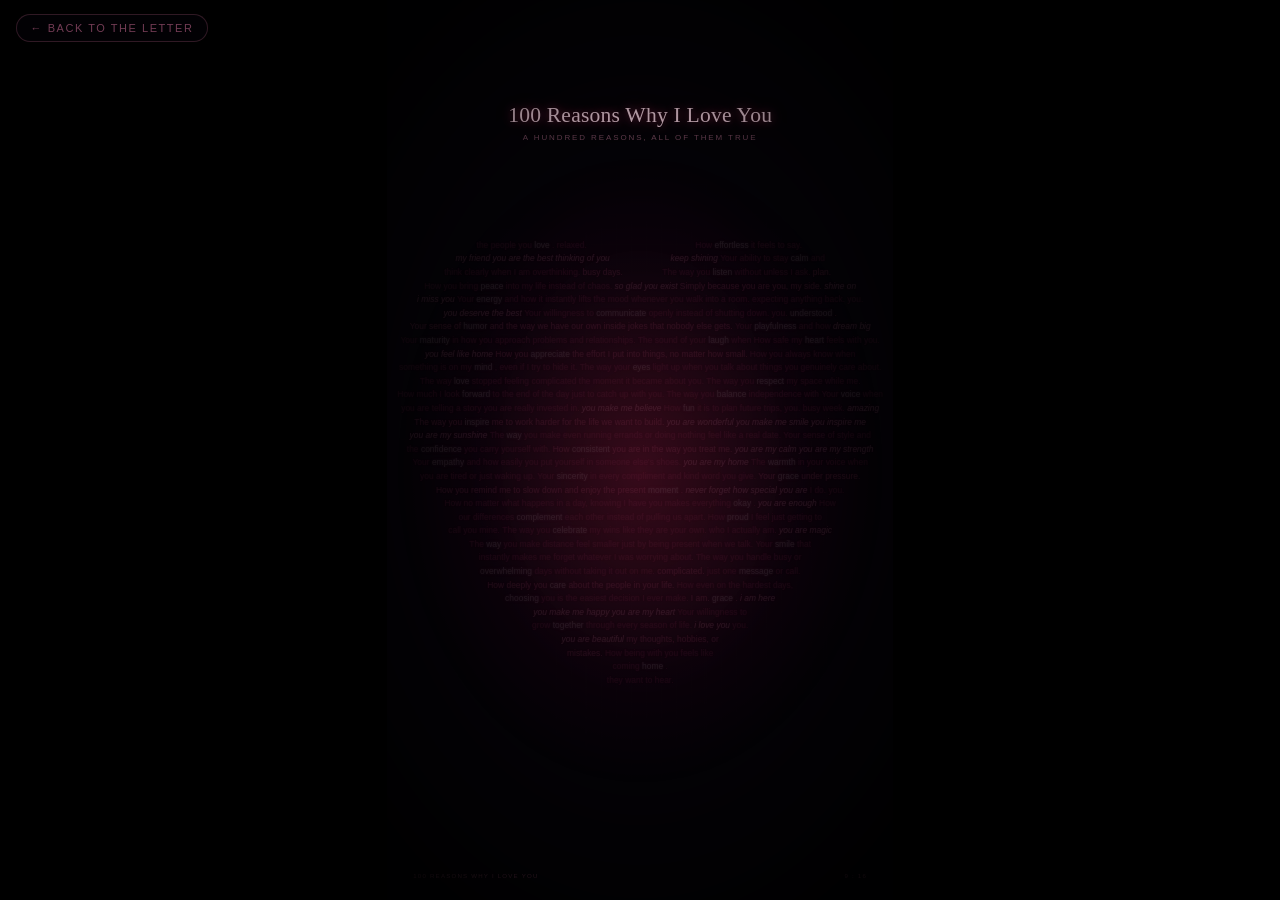
==== 100_Reasons/index.html @ 07a112a4 "Add files via upload" ====
<!DOCTYPE html>
<html lang="en">
<head>
<meta charset="utf-8">
<meta name="viewport" content="width=device-width, initial-scale=1">
<title>100 Reasons Why I Love You</title>
<link rel="stylesheet" href="heart.css">
</head>
<body>

<div id="stage">
 <div class="fitbox" id="fitbox">
  <div class="scene portrait" id="scene">
    <div class="bloom"></div>
    <div class="dust" id="dust"></div>
    <div class="heart" id="heart"></div>

    <div class="title">
      <h1>100 Reasons Why I Love You</h1>
      <p>a hundred reasons, all of them true</p>
    </div>

    <div class="labels">
      <span>100 REASONS WHY I LOVE YOU</span>
      <span id="ratio">9 : 16</span>
    </div>

    <div class="vignette"></div>
  </div>
 </div>
</div>

<div id="hint">v &mdash; vertical / horizontal &nbsp;&middot;&nbsp; space &mdash; pause &nbsp;&middot;&nbsp; r &mdash; reshuffle &nbsp;&middot;&nbsp; h &mdash; hide title</div>

<a class="back-link" href="../Posting_Your_GF/index.html">&larr; Back to the letter</a>

<script>
(function () {
  "use strict";

  /* =====================================================================
     CONTENT
     ===================================================================== */
  const STATEMENTS = [
    "The way your *eyes* light up when you talk about things you genuinely care about.",
    "How *effortless* it feels to talk to you, even when we have nothing specific to say.",
    "The sound of your *laugh* when something catches you completely off guard.",
    "How *safe* and grounded I feel whenever I am around you or talking to you.",
    "Your *patience* when things get stressful or complicated.",
    "The way you remember small *details* about my day and ask about them later.",
    "How you make ordinary, *quiet* moments feel memorable.",
    "Your *honesty*, even when it is easier to just tell someone what they want to hear.",
    "The way you *smile* right before you tell a joke or a story.",
    "How deeply you *care* about the people in your life.",
    "Your *resilience* when things do not go according to plan.",
    "The *comfort* of just sitting in silence with you without it ever feeling awkward.",
    "How you push me to be a better person without ever making me feel like I am not enough.",
    "Your sense of *humor* and the way we have our own inside jokes that nobody else gets.",
    "The way you look when you are *focused* on something you are working on.",
    "How you always know when something is on my *mind*, even if I try to hide it.",
    "Your *kindness* to people, even when nobody is watching.",
    "The *warmth* in your voice when you are tired or just waking up.",
    "How *excited* you get over the little things.",
    "The way you make me feel heard and *understood*.",
    "Your perspective on life and how you handle challenges with *grace*.",
    "How every plan for the *future* automatically feels better when you are in it.",
    "The way you *listen* without immediately trying to fix everything, unless I ask.",
    "Your loyalty and how fiercely you stand by the people you *love*.",
    "How *natural* it feels to be completely myself around you.",
    "The way you check in just to make sure I got *home* safe or ate properly.",
    "Your *creativity* and the unique way you see the world.",
    "How you never hold grudges and actually want to work through things *together*.",
    "The way you look at me when we are in a crowded *room*.",
    "How you turn a bad day around with just one *message* or call.",
    "Your *determination* when you set your mind to a goal.",
    "The softness in your *heart* despite how strong you are.",
    "How *fun* it is to plan future trips, dates, and simple everyday routines with you.",
    "Your *taste* in music, shows, and all the random things you introduce me to.",
    "The *way* you apologize sincerely when you are wrong and forgive easily when I am.",
    "How much effort you put into our relationship, even on busy days.",
    "Your thoughtfulness in the small gestures you do without expecting anything back.",
    "The *way* you make distance feel smaller just by being present when we talk.",
    "How *proud* I feel just getting to call you mine.",
    "Your *energy* and how it instantly lifts the mood whenever you walk into a room.",
    "The way you take *care* of yourself and the people around you.",
    "How easy it is to *trust* you completely.",
    "Your *curiosity* and willingness to try new things with me.",
    "The way you get slightly *competitive* over silly games or debates.",
    "How you never make me feel *judged* for my thoughts, hobbies, or mistakes.",
    "Your *voice* when you are telling a story you are really invested in.",
    "The way you *value* quality time over expensive or flashy things.",
    "How *supportive* you are of my goals and passions.",
    "Your ability to stay *calm* and think clearly when I am overthinking.",
    "The way you *celebrate* my wins like they are your own.",
    "How *comfortable* it feels to share my fears and insecurities with you.",
    "Your *authenticity* in a world where so many people try to be someone else.",
    "The way you look when you are genuinely *happy* and relaxed.",
    "How we can talk for *hours* and still feel like we ran out of time.",
    "Your *empathy* and how easily you put yourself in someone else's shoes.",
    "The way you *respect* my space while still making me feel wanted.",
    "How much I look *forward* to the end of the day just to catch up with you.",
    "Your intelligence and how much I enjoy having real, *deep* conversations with you.",
    "The way you remember my *favorite* foods, drinks, and random preferences.",
    "How you bring *peace* into my life instead of chaos.",
    "Your *smile* that instantly makes me forget whatever I was worrying about.",
    "The way you handle busy or *overwhelming* days without taking it out on me.",
    "How our differences *complement* each other instead of pulling us apart.",
    "Your willingness to *communicate* openly instead of shutting down.",
    "The *way* you make even running errands or doing nothing feel like a real date.",
    "How *consistent* you are in the way you treat me.",
    "Your *gentleness* when someone is hurting or going through a hard time.",
    "The way you *inspire* me to work harder for the life we want to build.",
    "How *effortlessly* we fall back into rhythm even after a long, busy week.",
    "Your sense of style and the *confidence* you carry yourself with.",
    "The way you make me *laugh* when I am trying to stay serious.",
    "How you *appreciate* the effort I put into things, no matter how small.",
    "Your *maturity* in how you approach problems and relationships.",
    "The way you say my *name*.",
    "How safe my *heart* feels with you.",
    "Your ability to find *silver* linings even in frustrating situations.",
    "The way you share your thoughts, *dreams*, and worries with me.",
    "How much better I have become at communicating since being with you.",
    "Your *warmth*, both in how you speak and how you love.",
    "The way you make me feel *chosen* every single day.",
    "How *natural* it feels to imagine growing older with you.",
    "Your *playfulness* and how you never take life too seriously all the time.",
    "The way you stand up for what you *believe* in.",
    "How you *listen* to the things I ramble about even if they are completely random.",
    "Your *grace* under pressure.",
    "The way you make me feel *appreciated* for who I actually am.",
    "How every *memory* with you is one I want to keep replaying.",
    "Your *sincerity* in every compliment and kind word you give.",
    "The way you *balance* independence with closeness in our relationship.",
    "How you remind me to slow down and enjoy the present *moment*.",
    "Your *heart*, which is genuinely one of the best things about you.",
    "The way you look forward to our *future* just as much as I do.",
    "How being with you feels like coming *home*.",
    "Your willingness to grow *together* through every season of life.",
    "The way you bring out the *softest*, happiest version of me.",
    "How no matter what happens in a day, knowing I have you makes everything *okay*.",
    "Your *presence* in my life, which I never take for granted.",
    "The way *love* stopped feeling complicated the moment it became about you.",
    "How even on the hardest days, *choosing* you is the easiest decision I ever make.",
    "Simply because you are you, and there is *nobody* else I would ever want by my side.",
  ];

  const PHRASES = [
    "you are my sunshine", "amazing", "you make days brighter", "believe in yourself",
    "thinking of you", "always in my heart", "you are loved", "i miss you",
    "i adore you", "you are the best", "you make me smile", "you are my everything",
    "i love you", "i am thinking of you", "my friend", "i am grateful for you",
    "you are my heart", "you make me happy", "i am here for you", "you are wonderful",
    "keep shining", "you are enough", "so glad you exist", "you inspire me",
    "your smile brightens everything", "i am proud of you", "you are my calm",
    "dream big", "you are magic", "i treasure you", "you make me believe",
    "never forget how special you are", "you are my home", "i choose you",
    "you are beautiful", "i believe in you", "you deserve the best", "you are loved",
    "i am here", "your kindness is a gift", "you are my favorite person",
    "you make life better", "you are one of a kind", "i am so grateful",
    "you are my strength", "shine on", "you are gorgeous", "you feel like home",
    "i adore you", "you make me feel seen", "you are my safe place", "i love you so much"
  ];

  /* =====================================================================
     HELPERS
     ===================================================================== */
  function clamp(v, lo, hi) { return v < lo ? lo : v > hi ? hi : v; }
  function mulberry32(seed) {
    let a = seed >>> 0;
    return function () {
      a |= 0; a = (a + 0x6D2B79F5) | 0;
      let t = Math.imul(a ^ (a >>> 15), 1 | a);
      t = (t + Math.imul(t ^ (t >>> 7), 61 | t)) ^ t;
      return ((t ^ (t >>> 14)) >>> 0) / 4294967296;
    };
  }
  function makeRng(seed) {
    const r = mulberry32(seed);
    r.range = (a, b) => a + r() * (b - a);
    r.int = (a, b) => Math.floor(a + r() * (b - a + 1));
    r.choice = (a) => a[Math.floor(r() * a.length)];
    r.shuffle = (arr) => {
      for (let i = arr.length - 1; i > 0; i--) {
        const j = Math.floor(r() * (i + 1));
        const t = arr[i]; arr[i] = arr[j]; arr[j] = t;
      }
      return arr;
    };
    return r;
  }
  function parseMarkup(text) {
    const out = [];
    let pending = false;
    text.split("*").forEach(function (seg, i) {
      const key = (i % 2 === 1);
      const parts = seg.match(/\s+|\S+/g) || [];
      for (let p = 0; p < parts.length; p++) {
        if (/^\s+$/.test(parts[p])) { pending = true; }
        else { out.push({ t: parts[p], key: key }); pending = false; }
      }
    });
    return out;
  }

  /* =====================================================================
     HEART GEOMETRY — implicit curve (x^2 + y^2 - 1)^3 - x^2 y^3 = 0
     ===================================================================== */
  const HX = 1.13, HY_TOP = 1.24, HY_BOT = -1.0, HY_MID = (HY_TOP + HY_BOT) / 2;
  function heartF(x, y) {
    const a = x * x + y * y - 1;
    return a * a * a - x * x * y * y * y;
  }
  function insideHeart(x, y) { return heartF(x, y) <= 0; }

  /* =====================================================================
     TEXT MEASUREMENT (uses the same font the CSS applies)
     ===================================================================== */
  const measureCanvas = document.createElement("canvas");
  const mctx = measureCanvas.getContext("2d");
  function measure(text, font) { mctx.font = font; return mctx.measureText(text).width; }

  /* Words after which a line may be broken, and the two helpers that turn a
     full sentence into short pieces that fit across the heart. */
  const BREAK_WORDS = ["and", "that", "when", "which", "because", "but", "or",
    "so", "then", "with", "for", "to", "into", "even", "just", "without", "how",
    "why", "what", "while", "after", "before", "until", "though", "although",
    "if", "as", "at", "in", "on", "by", "from", "about", "over", "under",
    "up", "down", "out", "like", "than", "even", "still", "never", "always"];

  function widthOf(words, font) {
    let w = 0;
    for (let i = 0; i < words.length; i++) {
      if (i) w += measure(" ", font);
      w += measure(words[i].t, font);
    }
    return w;
  }

  function chunkWords(words, font, minW, maxW) {
    const chunks = [];
    let cur = [], curW = 0, breakAt = -1;
    for (let i = 0; i < words.length; i++) {
      const wd = words[i];
      curW += (cur.length ? measure(" ", font) : 0) + measure(wd.t, font);
      cur.push(wd);
      const bare = wd.t.toLowerCase().replace(/[^a-z']/g, "");
      const isBreak = /[,.!?;:]$/.test(wd.t) || BREAK_WORDS.indexOf(bare) >= 0;
      if (isBreak) breakAt = cur.length;
      if (curW >= maxW) {
        const cut = breakAt > 0 ? breakAt : cur.length;
        chunks.push(cur.slice(0, cut));
        cur = cur.slice(cut);
        curW = widthOf(cur, font);
        breakAt = -1;
      } else if (isBreak && curW >= minW) {
        chunks.push(cur);
        cur = [];
        curW = 0;
        breakAt = -1;
      }
    }
    if (cur.length) chunks.push(cur);
    return chunks;
  }

  /* =====================================================================
     BUILD THE HEART
     ===================================================================== */
  const sceneEl = document.getElementById("scene");
  const fitboxEl = document.getElementById("fitbox");
  const heartEl = document.getElementById("heart");
  const dustEl = document.getElementById("dust");
  const ratioEl = document.getElementById("ratio");

  const MAX_ITEMS = 320;

  function buildHeart(seed) {
    const cs = getComputedStyle(sceneEl);
    const num = function (name) { return parseFloat(cs.getPropertyValue(name)) || 0; };
    const W = num("--sw"), H = num("--sh");
    const size = num("--word-size");
    const family = cs.getPropertyValue("--word-family").trim();
    const line = num("--word-line");
    const heartW = num("--heart-w");
    const heartHF = num("--heart-h");
    const heartCY = num("--heart-cy");
    const rng = makeRng(seed);

    const FONT = size + "px " + family;
    const FONT_I = "italic " + FONT;

    // heart box
    const scale = Math.min((W * heartW) / (2 * HX), (H * heartHF) / (HY_TOP - HY_BOT));
    const cx = W / 2;
    const cy = H * heartCY + scale * HY_MID;
    const heartTop = cy - (HY_TOP - HY_MID) * scale;
    const heartH = (HY_TOP - HY_BOT) * scale;

    // content pool — each entry is a short piece of a reason, so a piece
    // lights up as a unit (this is how the reference video behaves)
    const raw = [];
    for (let i = 0; i < STATEMENTS.length; i++) {
      raw.push({ kind: rng() < 0.22 ? "b" : "", words: parseMarkup(STATEMENTS[i]) });
    }
    for (let i = 0; i < PHRASES.length; i++) {
      raw.push({ kind: "p", words: parseMarkup(PHRASES[i]) });
    }
    rng.shuffle(raw);

    // break every reason into pieces that fit nicely across the heart
    const maxW = scale * 0.95;
    const minW = maxW * 0.42;
    const pool = [];
    for (let i = 0; i < raw.length; i++) {
      const it = raw[i];
      const f = it.kind === "p" ? FONT_I : FONT;
      const chunks = chunkWords(it.words, f, minW, maxW);
      for (let c = 0; c < chunks.length; c++) {
        pool.push({ kind: it.kind, words: chunks[c], font: f, w: widthOf(chunks[c], f) });
      }
    }

    let poolIdx = 0, cycles = 0;
    const items = [];

    for (let row = 0; row < 200 && items.length < MAX_ITEMS; row++) {
      const py = cy - (HY_TOP - row * line / scale) * scale;
      const uy = (cy - py) / scale;
      if (uy < HY_BOT) break;

      // inside intervals of this row
      const intervals = [];
      let start = null;
      const N = 280;
      for (let i = 0; i <= N; i++) {
        const ux = -1.25 + (2.5 * i) / N;
        const ins = insideHeart(ux, uy);
        if (ins && start === null) start = ux;
        if ((!ins || i === N) && start !== null) {
          const end = ins ? ux : -1.25 + (2.5 * (i - 1)) / N;
          intervals.push([start, end]);
          start = null;
        }
      }
      if (!intervals.length) continue;

      for (let k = 0; k < intervals.length && items.length < MAX_ITEMS; k++) {
        const x0 = cx + intervals[k][0] * scale;
        const x1 = cx + intervals[k][1] * scale;
        const avail = x1 - x0;
        if (avail < size * 3) continue;

        // fill this row with whole phrases
        const rowItems = [];
        let total = 0;
        let look = poolIdx;
        let guard = 0;
        while (guard++ < 14) {
          if (look >= pool.length) {
            if (cycles++ > 3) break;
            look = 0;
            rng.shuffle(pool);
          }
          const it = pool[look];
          const gap = rowItems.length ? measure(" ", it.font) : 0;
          if (total + gap + it.w <= avail) {
            rowItems.push(it);
            total += gap + it.w;
            look++;
            poolIdx = look;
          } else {
            look++;                       // peek at the next, shorter phrase
          }
        }
        if (!rowItems.length) continue;

        let x = (x0 + x1) / 2 - total / 2;
        const ny = clamp((py - heartTop) / heartH, 0, 1);
        for (let i = 0; i < rowItems.length; i++) {
          const it = rowItems[i];
          items.push({
            item: it, x: x, y: py,
            ny: ny, j: rng.range(0, 0.7)
          });
          x += it.w + measure(" ", it.font);
        }
      }
    }

    // paint — one element per phrase, keyword words highlighted inside it
    const frag = document.createDocumentFragment();
    for (let i = 0; i < items.length; i++) {
      const rec = items[i];
      const it = rec.item;
      const s = document.createElement("span");
      s.className = "word" + (it.kind ? " " + it.kind : "");
      for (let j = 0; j < it.words.length; j++) {
        if (j) s.appendChild(document.createTextNode(" "));
        const wd = it.words[j];
        if (wd.key) {
          const b = document.createElement("b");
          b.className = "k";
          b.textContent = wd.t;
          s.appendChild(b);
        } else {
          s.appendChild(document.createTextNode(wd.t));
        }
      }
      s.style.setProperty("--x", rec.x.toFixed(1) + "px");
      s.style.setProperty("--y", rec.y.toFixed(1) + "px");
      s.style.setProperty("--ny", rec.ny.toFixed(4));
      s.style.setProperty("--j", rec.j.toFixed(3) + "s");
      frag.appendChild(s);
    }
    heartEl.replaceChildren(frag);
    return items.length;
  }

  function buildDust(seed) {
    const cs = getComputedStyle(sceneEl);
    const W = parseFloat(cs.getPropertyValue("--sw"));
    const H = parseFloat(cs.getPropertyValue("--sh"));
    const rng = makeRng(seed + 77);
    const frag = document.createDocumentFragment();
    for (let i = 0; i < 70; i++) {
      const el = document.createElement("i");
      const vars = {
        "--x": rng.range(0, W).toFixed(0) + "px",
        "--y": rng.range(0, H).toFixed(0) + "px",
        "--r": rng.range(1, 3.2).toFixed(1) + "px",
        "--dur": rng.range(14, 34).toFixed(1) + "s",
        "--tw": rng.range(3, 8).toFixed(1) + "s",
        "--dd": (-rng.range(0, 30)).toFixed(1) + "s",
        "--td": (-rng.range(0, 8)).toFixed(1) + "s",
        "--dx": rng.range(-90, 90).toFixed(0) + "px",
        "--dy": rng.range(-70, 70).toFixed(0) + "px",
        "--a": rng.range(0.12, 0.55).toFixed(2)
      };
      for (const k in vars) el.style.setProperty(k, vars[k]);
      frag.appendChild(el);
    }
    dustEl.replaceChildren(frag);
  }

  /* =====================================================================
     MODE / RESIZE / KEYS
     ===================================================================== */
  let mode = "portrait";
  let seed = 2026;

  function fit() {
    const cs = getComputedStyle(sceneEl);
    const W = parseFloat(cs.getPropertyValue("--sw"));
    const H = parseFloat(cs.getPropertyValue("--sh"));
    const scale = Math.min(window.innerWidth / W, window.innerHeight / H);
    sceneEl.style.setProperty("--fit", scale.toFixed(4));
    fitboxEl.style.setProperty("--fw", (W * scale).toFixed(1) + "px");
    fitboxEl.style.setProperty("--fh", (H * scale).toFixed(1) + "px");
  }

  function applyMode(next, newSeed) {
    mode = next;
    if (newSeed !== undefined) seed = newSeed;
    sceneEl.className = "scene " + mode + (document.body.classList.contains("bare") ? " bare" : "");
    ratioEl.textContent = mode === "portrait" ? "9 : 16" : "3 : 2";
    fit();
    buildHeart(seed);
    buildDust(seed);
  }

  let swapTimer = null;
  function reshuffle(newSeed) {
    if (swapTimer) clearTimeout(swapTimer);
    heartEl.classList.add("swapping");
    swapTimer = setTimeout(function () {
      buildHeart(newSeed === undefined ? (seed = (seed * 1103515245 + 12345) % 2147483647) : newSeed);
      heartEl.classList.remove("swapping");
    }, 560);
  }

  window.addEventListener("resize", fit);

  let hintTimer = null;

  window.addEventListener("keydown", function (e) {
    const k = (e.key || "").toLowerCase();
    // bring the control hint back for a few seconds after any key press
    document.body.classList.add("hint-on");
    if (hintTimer) clearTimeout(hintTimer);
    hintTimer = setTimeout(function () { document.body.classList.remove("hint-on"); }, 4000);
    if (k === "v") {
      applyMode(mode === "portrait" ? "landscape" : "portrait");
    } else if (k === " " || e.key === "Escape" || k === "p") {
      document.body.classList.toggle("paused");
      e.preventDefault();
    } else if (k === "r") {
      reshuffle();
    } else if (k === "h") {
      document.body.classList.toggle("bare");
      sceneEl.classList.toggle("bare", document.body.classList.contains("bare"));
    }
  });

  /* ------------------------------------------------------------------
     auto reshuffle so every statement gets its turn in the heart
     ------------------------------------------------------------------ */
  setInterval(function () {
    if (!document.body.classList.contains("paused")) reshuffle();
  }, 26000);

  /* ------------------------------------------------------------------
     optional FPS readout:  index.html?fps=1
     ------------------------------------------------------------------ */
  if (/[?&]fps=1/.test(location.search)) {
    let frames = 0, last = performance.now();
    (function tick(now) {
      frames++;
      if (now - last >= 2000) {
        console.log("fps ~", Math.round(frames / ((now - last) / 1000)));
        frames = 0; last = now;
      }
      requestAnimationFrame(tick);
    })(performance.now());
  }

  applyMode(mode);
})();
</script>
</body>
</html>
---- 100_Reasons/heart.css ----
/* =============================================================
   100 THINGS ABOUT YOU — heart.css
   -------------------------------------------------------------
   Every motion in this project lives here. The HTML only measures
   the text, works out where each phrase sits inside the heart and
   writes that position into CSS custom properties (--x, --y, --ny,
   --j). Everything after that — the shimmer, the glow, the bloom,
   the dust, the title — is plain CSS you can retune freely.

   HOW THE SHIMMER WORKS
   Each phrase carries its height in the heart as --ny (0 at the
   bottom, 1 at the top). The animation delay is
       calc(var(--ny) * var(--cycle) + var(--j))
   so the bright band is delayed more the higher the phrase sits:
   the bottom of the heart lights first and the band travels upward,
   once per --cycle. --j is a small random offset so the band is
   never a perfectly straight line.

   KNOBS
     --cycle      length of one full sweep up the heart
     --word-size  type size of the heart text
     --glow       neon halo around the phrases
     --glow-key   brighter halo around highlighted words
     --title-size size of the title
   Per-format values (font size, heart size, title position) live in
   .scene.portrait and .scene.landscape further down.
   ============================================================= */

:root {
  --bg:         #050308;
  --rose-deep:  #b93f6c;
  --rose:       #ff6f9f;
  --rose-soft:  #ff9ec2;
  --rose-pale:  #ffd9e8;
  --rose-dim:   #8d2f54;

  --cycle:      7s;    /* one sweep of the light band up the heart   */
  --glow:       0 0 5px rgba(255,90,150,.55), 0 0 16px rgba(255,60,130,.26);
  --glow-key:   0 0 7px rgba(255,170,205,.8), 0 0 22px rgba(255,90,160,.5);

  --word-family: "Segoe UI", Calibri, "Gill Sans MT", "Trebuchet MS", Helvetica, Arial, sans-serif;
  --script-font: "Segoe Script", "Brush Script MT", "Bradley Hand", Georgia, serif;
}

* { box-sizing: border-box; }

html, body {
  height: 100%;
  margin: 0;
  background: #000;
  overflow: hidden;
  color: #b5637f;
  font-family: var(--word-family);
}

/* ------------------------------------------------------------------
   STAGE
   ------------------------------------------------------------------ */
#stage {
  position: fixed;
  inset: 0;
  display: grid;
  place-items: center;
  overflow: hidden;
}

/* The scene is authored at a fixed design size (1080x1920 or 1200x800)
   and scaled down with a transform. The fit-box holds the scaled size
   and clips, so the page never grows an oversized scroll area. */
.fitbox {
  position: relative;
  width: var(--fw);
  height: var(--fh);
  overflow: hidden;
}

.scene {
  position: absolute;
  left: 0;
  top: 0;
  width: var(--sw);
  height: var(--sh);
  transform: scale(var(--fit, 1));
  transform-origin: top left;
  background: var(--bg);
  overflow: hidden;
}

/* --- mode presets: the only place the two formats differ -------- */
.scene.portrait {
  --sw: 1080px; --sh: 1920px;
  --word-size: 18px;
  --word-line: 29px;
  --heart-w: .96;
  --heart-h: .64;
  --heart-cy: .52;
  --title-size: 46px;
  --sub-size: 17px;
  --label-size: 13px;
  --title-y: 218px;
  --pad: 56px;
  --bloom-y: 52%;
}

.scene.landscape {
  --sw: 1200px; --sh: 800px;
  --word-size: 13px;
  --word-line: 21px;
  --heart-w: .50;
  --heart-h: .78;
  --heart-cy: .555;
  --title-size: 34px;
  --sub-size: 14px;
  --label-size: 12px;
  --title-y: 62px;
  --pad: 48px;
  --bloom-y: 54%;
}

/* ------------------------------------------------------------------
   BACKGROUND — pulsing rose bloom
   ------------------------------------------------------------------ */
.bloom {
  position: absolute;
  inset: -8%;
  background: radial-gradient(58% 42% at 50% var(--bloom-y),
              rgba(255,45,105,.20), rgba(160,15,75,.06) 46%, transparent 72%);
  animation: bloom 6.4s ease-in-out infinite;
  will-change: transform, opacity;
}
@keyframes bloom {
  0%, 100% { opacity: .70; transform: scale(1); }
  50%      { opacity: 1;   transform: scale(1.05); }
}

/* ------------------------------------------------------------------
   THE HEART — one span per word
   --x / --y : position inside the scene (set by JS)
   --ny      : 0 at the bottom of the heart, 1 at the top
   --j       : per-word jitter so the band is not a perfect line
   ------------------------------------------------------------------ */
.heart {
  position: absolute;
  inset: 0;
  transition: opacity .55s ease;
}
.heart.swapping { opacity: 0; }

.word {
  position: absolute;
  left: 0;
  top: 0;
  margin: 0;
  white-space: pre;
  font-family: var(--word-family);
  font-size: var(--word-size);
  line-height: 1;
  color: var(--rose-deep);
  text-shadow: var(--glow);
  transform: translate3d(var(--x), var(--y), 0);
  animation: wordCycle var(--cycle) linear infinite both;
  animation-delay: calc(var(--ny) * var(--cycle) + var(--j));
  /* keeps the glow rasterised once; the shimmer then costs no repaints */
  will-change: opacity;
}

@keyframes wordCycle {
  0%      { opacity: .10; }
  12%     { opacity: .22; }
  24%     { opacity: 1; }
  40%     { opacity: .88; }
  58%     { opacity: .28; }
  100%    { opacity: .10; }
}

/* keyword words inside a statement (from the original *markup*) */
.word b.k {
  font-weight: inherit;
  color: var(--rose-pale);
  text-shadow: var(--glow-key);
}

/* the short phrases from the reference video */
.word.p {
  font-style: italic;
  color: var(--rose-soft);
  animation-name: wordCycleSoft;
}
@keyframes wordCycleSoft {
  0%      { opacity: .12; }
  12%     { opacity: .24; }
  24%     { opacity: 1; }
  40%     { opacity: .90; }
  58%     { opacity: .30; }
  100%    { opacity: .12; }
}

/* brighter tone for some statements, so the heart has depth */
.word.b { color: var(--rose); }

/* ------------------------------------------------------------------
   DUST
   ------------------------------------------------------------------ */
.dust { position: absolute; inset: 0; pointer-events: none; }
.dust i {
  position: absolute;
  left: var(--x);
  top: var(--y);
  width: var(--r);
  height: var(--r);
  border-radius: 50%;
  background: #ffc2da;
  box-shadow: 0 0 7px rgba(255,110,170,.85);
  opacity: 0;
  animation: dustMove var(--dur) linear infinite,
             dustTwinkle var(--tw) ease-in-out infinite;
  animation-delay: var(--dd), var(--td);
}
@keyframes dustMove {
  from { transform: translate3d(0, 0, 0); }
  to   { transform: translate3d(var(--dx), var(--dy), 0); }
}
@keyframes dustTwinkle {
  0%, 100% { opacity: 0; }
  40%      { opacity: var(--a); }
  72%      { opacity: calc(var(--a) * .3); }
}

/* ------------------------------------------------------------------
   TITLE / LABELS
   ------------------------------------------------------------------ */
.title {
  position: absolute;
  left: 0;
  right: 0;
  top: var(--title-y);
  text-align: center;
  transition: opacity .6s ease;
}
.title h1 {
  margin: 0;
  font-family: var(--script-font);
  font-weight: 400;
  font-size: var(--title-size);
  letter-spacing: .01em;
  color: #ffdcea;
  text-shadow: 0 0 18px rgba(255,80,140,.5), 0 0 48px rgba(255,60,130,.32);
  animation: titleGlow 5.5s ease-in-out infinite;
}
@keyframes titleGlow {
  0%, 100% { opacity: .88; }
  50%      { opacity: 1; }
}
.title p {
  margin: 12px 0 0;
  font-size: var(--sub-size);
  letter-spacing: .24em;
  text-transform: uppercase;
  color: rgba(226,140,175,.55);
}

.labels {
  position: absolute;
  left: var(--pad);
  right: var(--pad);
  bottom: calc(var(--pad) * .8);
  display: flex;
  justify-content: space-between;
  font-size: var(--label-size);
  letter-spacing: .2em;
  color: rgba(190,100,138,.45);
  transition: opacity .6s ease;
}

/* hide the chrome for a clean capture (press H) */
.scene.bare .title,
.scene.bare .labels { opacity: 0; }

/* ------------------------------------------------------------------
   VIGNETTE + STATE
   ------------------------------------------------------------------ */
.vignette {
  position: absolute;
  inset: 0;
  pointer-events: none;
  background: radial-gradient(72% 58% at 50% 50%,
              rgba(0,0,0,0) 38%, rgba(0,0,0,.45) 76%, rgba(0,0,0,.82) 100%);
}

.paused * { animation-play-state: paused !important; }

#hint {
  position: fixed;
  left: 50%;
  bottom: 8px;
  transform: translateX(-50%);
  max-width: 96vw;
  white-space: nowrap;
  overflow: hidden;
  text-overflow: ellipsis;
  text-align: center;
  font-size: 10px;
  letter-spacing: .11em;
  text-transform: uppercase;
  color: #4a3a44;
  user-select: none;
  pointer-events: none;
  z-index: 10;
  /* fade the control hint away so a recording stays clean */
  animation: hintFade 13s ease forwards;
}
body.hint-on #hint { animation: none; opacity: 1; }

@keyframes hintFade {
  0%, 80% { opacity: 1; }
  100%    { opacity: 0; }
}

/* ------------------------------------------------------------------
   BACK LINK — route back into the album without leaving the site
   ------------------------------------------------------------------ */
.back-link {
  position: fixed;
  top: 14px;
  left: 16px;
  z-index: 12;
  border: 1px solid rgba(190, 100, 138, .24);
  border-radius: 999px;
  background: rgba(5, 3, 8, .55);
  padding: .45rem .85rem;
  font-family: var(--word-family);
  font-size: 11px;
  letter-spacing: .14em;
  text-transform: uppercase;
  text-decoration: none;
  color: rgba(190, 100, 138, .6);
  backdrop-filter: blur(4px);
  -webkit-backdrop-filter: blur(4px);
  transition: color .25s ease, border-color .25s ease, transform .25s ease;
}
.back-link:hover {
  color: var(--rose-soft);
  border-color: rgba(255, 158, 194, .45);
  transform: translateY(-2px);
}

@media (prefers-reduced-motion: reduce) {
  .word { animation-duration: 30s !important; }
  .dust i, .bloom, .title h1 { animation: none !important; }
}
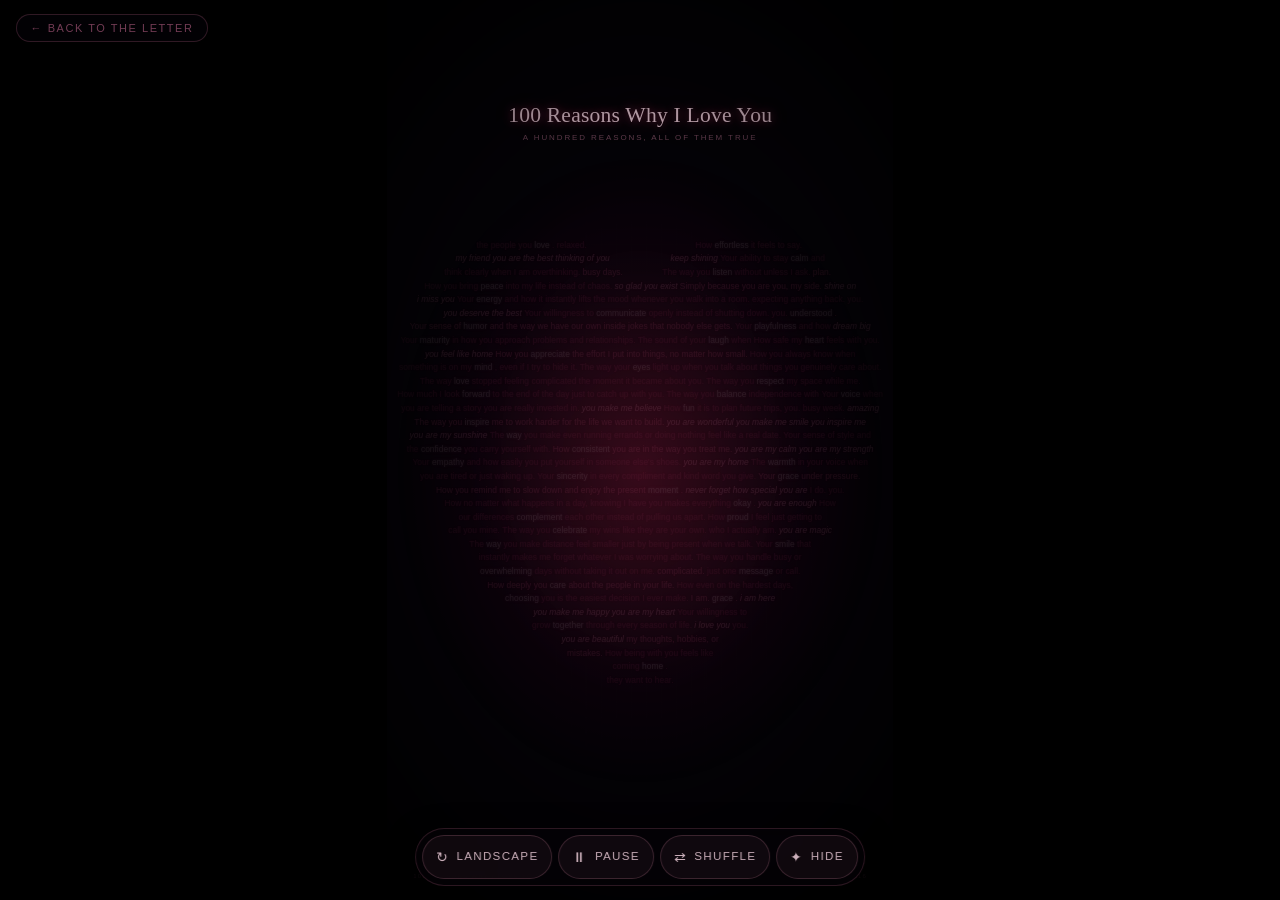
==== commit 660359bc: "Add files via upload" ====
--- a/100_Reasons/index.html
+++ b/100_Reasons/index.html
@@ -4,7 +4,7 @@
 <meta charset="utf-8">
 <meta name="viewport" content="width=device-width, initial-scale=1">
 <title>100 Reasons Why I Love You</title>
-<link rel="stylesheet" href="heart.css">
+<link rel="stylesheet" href="heart.css?v=2">
 </head>
 <body>
 
@@ -31,6 +31,23 @@
 </div>
 
 <div id="hint">v &mdash; vertical / horizontal &nbsp;&middot;&nbsp; space &mdash; pause &nbsp;&middot;&nbsp; r &mdash; reshuffle &nbsp;&middot;&nbsp; h &mdash; hide title</div>
+
+<div class="controls" id="controls" role="group" aria-label="Playback controls">
+  <button type="button" class="ctrl-btn" data-action="mode" aria-label="Switch between portrait and landscape">
+    <span class="ctrl-icon" aria-hidden="true">&#8635;</span><span class="ctrl-label">Landscape</span>
+  </button>
+  <button type="button" class="ctrl-btn" data-action="pause" aria-pressed="false" aria-label="Pause the animation">
+    <span class="ctrl-icon" aria-hidden="true">&#9208;</span><span class="ctrl-label">Pause</span>
+  </button>
+  <button type="button" class="ctrl-btn" data-action="reshuffle" aria-label="Reshuffle the reasons">
+    <span class="ctrl-icon" aria-hidden="true">&#8644;</span><span class="ctrl-label">Shuffle</span>
+  </button>
+  <button type="button" class="ctrl-btn" data-action="bare" aria-pressed="false" aria-label="Hide the title for a clean capture">
+    <span class="ctrl-icon" aria-hidden="true">&#10022;</span><span class="ctrl-label">Hide</span>
+  </button>
+</div>
+
+<button type="button" class="restore-ui" id="restoreUi" aria-label="Show the title and controls" title="Show the title and controls (H)">&#10022;</button>
 
 <a class="back-link" href="../Posting_Your_GF/index.html">&larr; Back to the letter</a>
 
@@ -466,6 +483,7 @@
     fit();
     buildHeart(seed);
     buildDust(seed);
+    syncControls();
   }
 
   let swapTimer = null;
@@ -478,12 +496,85 @@
     }, 560);
   }
 
+  /* ------------------------------------------------------------------
+     TOUCH CONTROLS — the same four actions as the keyboard shortcuts,
+     so the page is fully usable on a phone (and on a trackpad).
+     ------------------------------------------------------------------ */
+  const controlsEl = document.getElementById("controls");
+  const restoreEl = document.getElementById("restoreUi");
+  const btnFor = (action) => controlsEl && controlsEl.querySelector('[data-action="' + action + '"]');
+
+  function syncControls() {
+    const pauseBtn = btnFor("pause");
+    if (pauseBtn) {
+      const paused = document.body.classList.contains("paused");
+      pauseBtn.setAttribute("aria-pressed", paused ? "true" : "false");
+      pauseBtn.setAttribute("aria-label", paused ? "Resume the animation" : "Pause the animation");
+      const icon = pauseBtn.querySelector(".ctrl-icon");
+      const label = pauseBtn.querySelector(".ctrl-label");
+      if (icon) icon.textContent = paused ? "▶" : "⏸";
+      if (label) label.textContent = paused ? "Resume" : "Pause";
+    }
+
+    const bareBtn = btnFor("bare");
+    if (bareBtn) {
+      const bare = document.body.classList.contains("bare");
+      bareBtn.setAttribute("aria-pressed", bare ? "true" : "false");
+      bareBtn.setAttribute("aria-label", bare ? "Show the title" : "Hide the title for a clean capture");
+      const label = bareBtn.querySelector(".ctrl-label");
+      if (label) label.textContent = bare ? "Show" : "Hide";
+    }
+
+    const modeBtn = btnFor("mode");
+    if (modeBtn) {
+      const label = modeBtn.querySelector(".ctrl-label");
+      if (label) label.textContent = mode === "portrait" ? "Landscape" : "Portrait";
+    }
+  }
+
+  function setPaused(next) {
+    document.body.classList.toggle("paused", next);
+    syncControls();
+  }
+
+  function setBare(next) {
+    document.body.classList.toggle("bare", next);
+    sceneEl.classList.toggle("bare", next);
+    syncControls();
+  }
+
+  if (controlsEl) {
+    controlsEl.addEventListener("click", function (e) {
+      const btn = e.target.closest("button[data-action]");
+      if (!btn) return;
+      const action = btn.getAttribute("data-action");
+      if (action === "mode") {
+        applyMode(mode === "portrait" ? "landscape" : "portrait");
+      } else if (action === "pause") {
+        setPaused(!document.body.classList.contains("paused"));
+      } else if (action === "reshuffle") {
+        reshuffle();
+      } else if (action === "bare") {
+        setBare(!document.body.classList.contains("bare"));
+      }
+    });
+  }
+
+  if (restoreEl) {
+    restoreEl.addEventListener("click", function () { setBare(false); });
+  }
+
   window.addEventListener("resize", fit);
 
   let hintTimer = null;
 
   window.addEventListener("keydown", function (e) {
     const k = (e.key || "").toLowerCase();
+    const onControl = e.target && e.target.closest && e.target.closest(".controls, .restore-ui");
+
+    // A focused button handles space / enter on its own — don't act twice.
+    if (onControl && (e.key === " " || e.key === "Enter")) return;
+
     // bring the control hint back for a few seconds after any key press
     document.body.classList.add("hint-on");
     if (hintTimer) clearTimeout(hintTimer);
@@ -491,13 +582,12 @@
     if (k === "v") {
       applyMode(mode === "portrait" ? "landscape" : "portrait");
     } else if (k === " " || e.key === "Escape" || k === "p") {
-      document.body.classList.toggle("paused");
+      setPaused(!document.body.classList.contains("paused"));
       e.preventDefault();
     } else if (k === "r") {
       reshuffle();
     } else if (k === "h") {
-      document.body.classList.toggle("bare");
-      sceneEl.classList.toggle("bare", document.body.classList.contains("bare"));
+      setBare(!document.body.classList.contains("bare"));
     }
   });
 
--- a/100_Reasons/heart.css
+++ b/100_Reasons/heart.css
@@ -292,7 +292,7 @@
 #hint {
   position: fixed;
   left: 50%;
-  bottom: 8px;
+  bottom: 78px;
   transform: translateX(-50%);
   max-width: 96vw;
   white-space: nowrap;
@@ -310,6 +310,104 @@
   animation: hintFade 13s ease forwards;
 }
 body.hint-on #hint { animation: none; opacity: 1; }
+
+/* ------------------------------------------------------------------
+   TOUCH CONTROLS — the same four actions as the keyboard shortcuts,
+   so the page is fully usable on a phone (and on a trackpad).
+   ------------------------------------------------------------------ */
+.controls {
+  position: fixed;
+  left: 50%;
+  bottom: calc(14px + env(safe-area-inset-bottom));
+  transform: translateX(-50%);
+  z-index: 11;
+  display: flex;
+  gap: 6px;
+  padding: 6px;
+  border: 1px solid rgba(190, 100, 138, .22);
+  border-radius: 999px;
+  background: rgba(5, 3, 8, .62);
+  backdrop-filter: blur(8px);
+  -webkit-backdrop-filter: blur(8px);
+  box-shadow: 0 10px 30px rgba(0, 0, 0, .5);
+  transition: opacity .35s ease, transform .35s ease;
+}
+
+.ctrl-btn {
+  display: inline-flex;
+  align-items: center;
+  justify-content: center;
+  gap: 7px;
+  min-height: 44px;            /* comfortable thumb target */
+  min-width: 44px;
+  padding: 0 13px;
+  border: 1px solid rgba(255, 158, 194, .18);
+  border-radius: 999px;
+  background: rgba(255, 158, 194, .05);
+  color: rgba(255, 222, 234, .78);
+  font-family: var(--word-family);
+  font-size: 11.5px;
+  letter-spacing: .12em;
+  text-transform: uppercase;
+  white-space: nowrap;
+  cursor: pointer;
+  transition: background-color .2s ease, color .2s ease, border-color .2s ease, transform .12s ease;
+  -webkit-tap-highlight-color: transparent;
+}
+
+.ctrl-btn:hover { background: rgba(255, 158, 194, .13); color: #fff; }
+.ctrl-btn:active { transform: scale(.94); }
+.ctrl-btn[aria-pressed="true"] {
+  background: rgba(255, 158, 194, .2);
+  border-color: rgba(255, 158, 194, .48);
+  color: #ffdcea;
+}
+.ctrl-btn:focus-visible { outline: 2px solid var(--rose-soft); outline-offset: 2px; }
+
+.ctrl-icon { font-size: 14px; line-height: 1; }
+.ctrl-label { line-height: 1; }
+
+/* "clean capture" mode hides every bit of chrome; one tap brings it back */
+body.bare .controls,
+body.bare #hint,
+body.bare .back-link {
+  opacity: 0;
+  pointer-events: none;
+}
+
+.restore-ui {
+  position: fixed;
+  top: 14px;
+  right: 14px;
+  z-index: 12;
+  width: 44px;
+  height: 44px;
+  border: 1px solid rgba(255, 158, 194, .3);
+  border-radius: 999px;
+  background: rgba(5, 3, 8, .6);
+  color: rgba(255, 222, 234, .8);
+  font-size: 16px;
+  line-height: 1;
+  cursor: pointer;
+  opacity: 0;
+  pointer-events: none;
+  transition: opacity .3s ease, background-color .2s ease, transform .2s ease;
+  -webkit-tap-highlight-color: transparent;
+}
+body.bare .restore-ui { opacity: 1; pointer-events: auto; }
+.restore-ui:hover { background: rgba(255, 158, 194, .16); transform: translateY(-2px); }
+.restore-ui:focus-visible { outline: 2px solid var(--rose-soft); outline-offset: 2px; }
+
+@media (max-width: 50rem) {
+  /* the buttons carry the labels now, so the keyboard hint can go */
+  #hint { display: none; }
+}
+
+@media (max-width: 30rem) {
+  /* icon-only pills on narrow phones */
+  .ctrl-label { display: none; }
+  .ctrl-btn { padding: 0 12px; }
+}
 
 @keyframes hintFade {
   0%, 80% { opacity: 1; }
